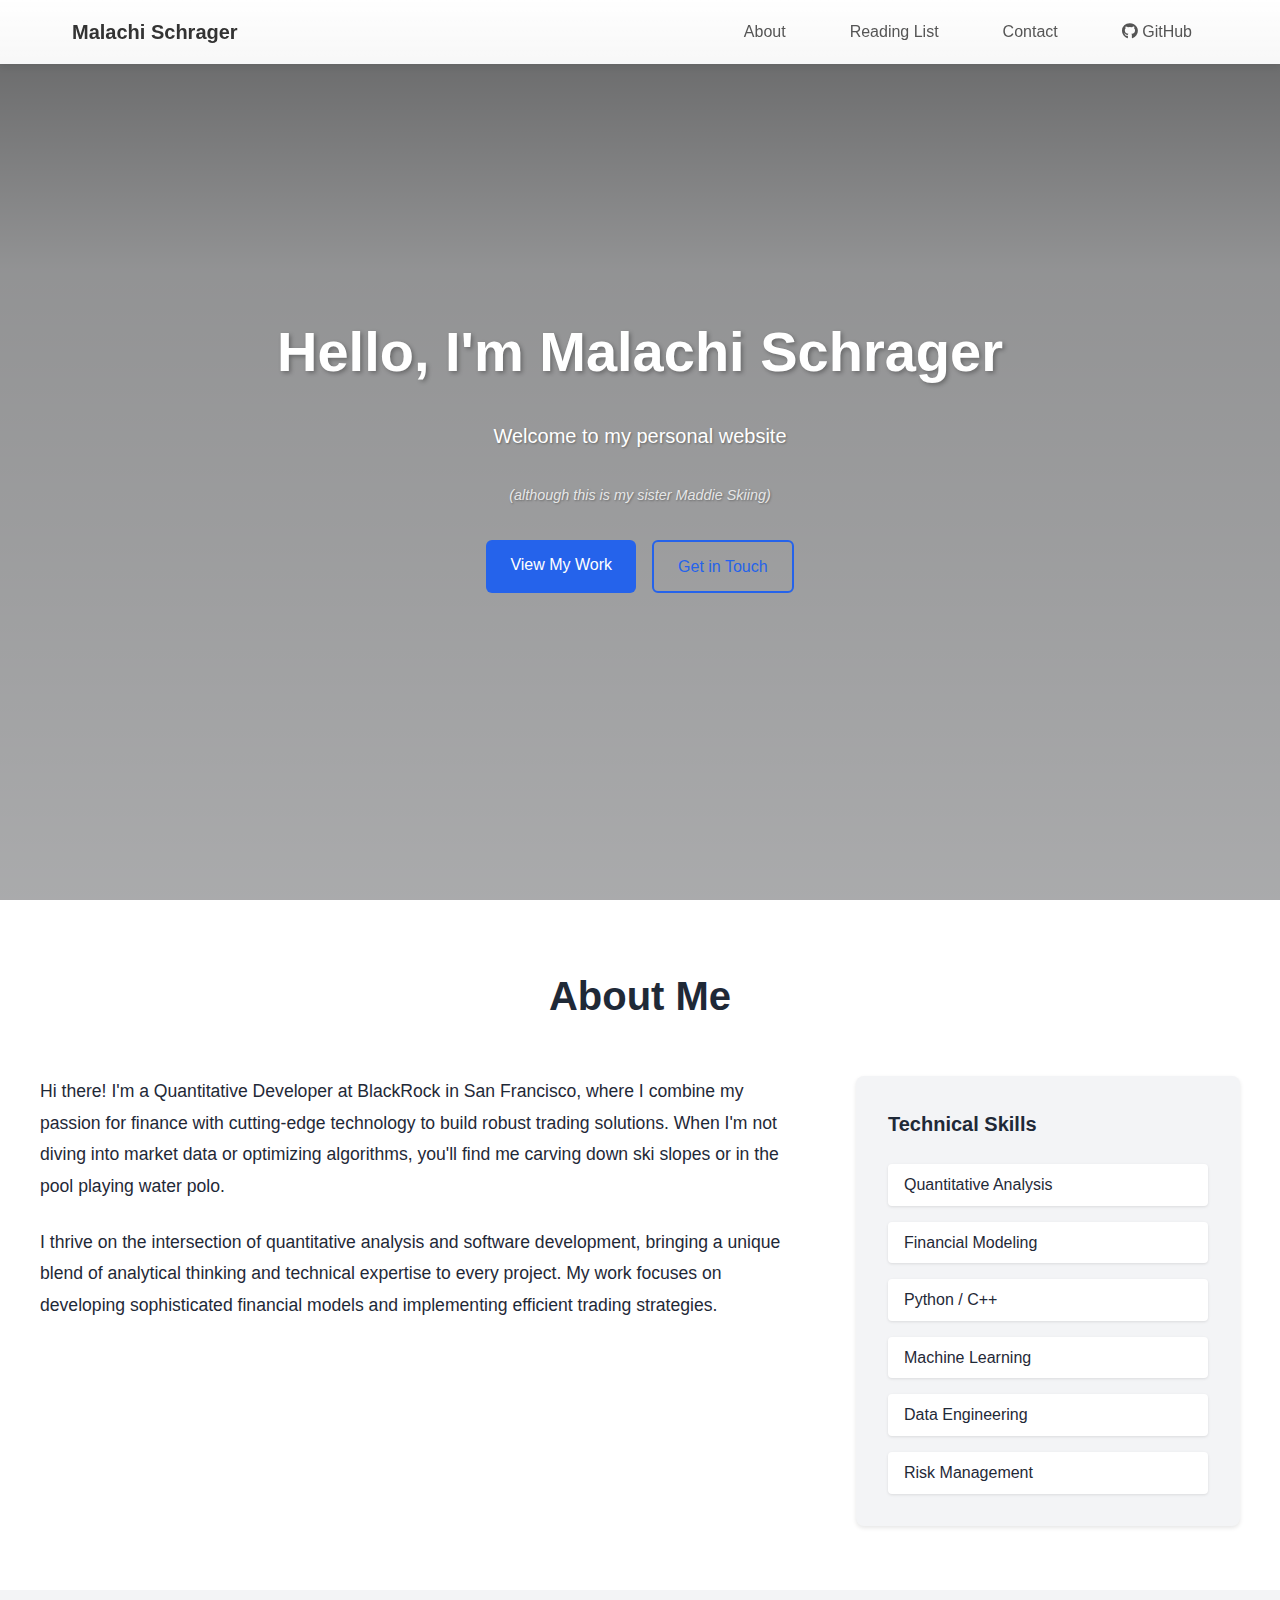
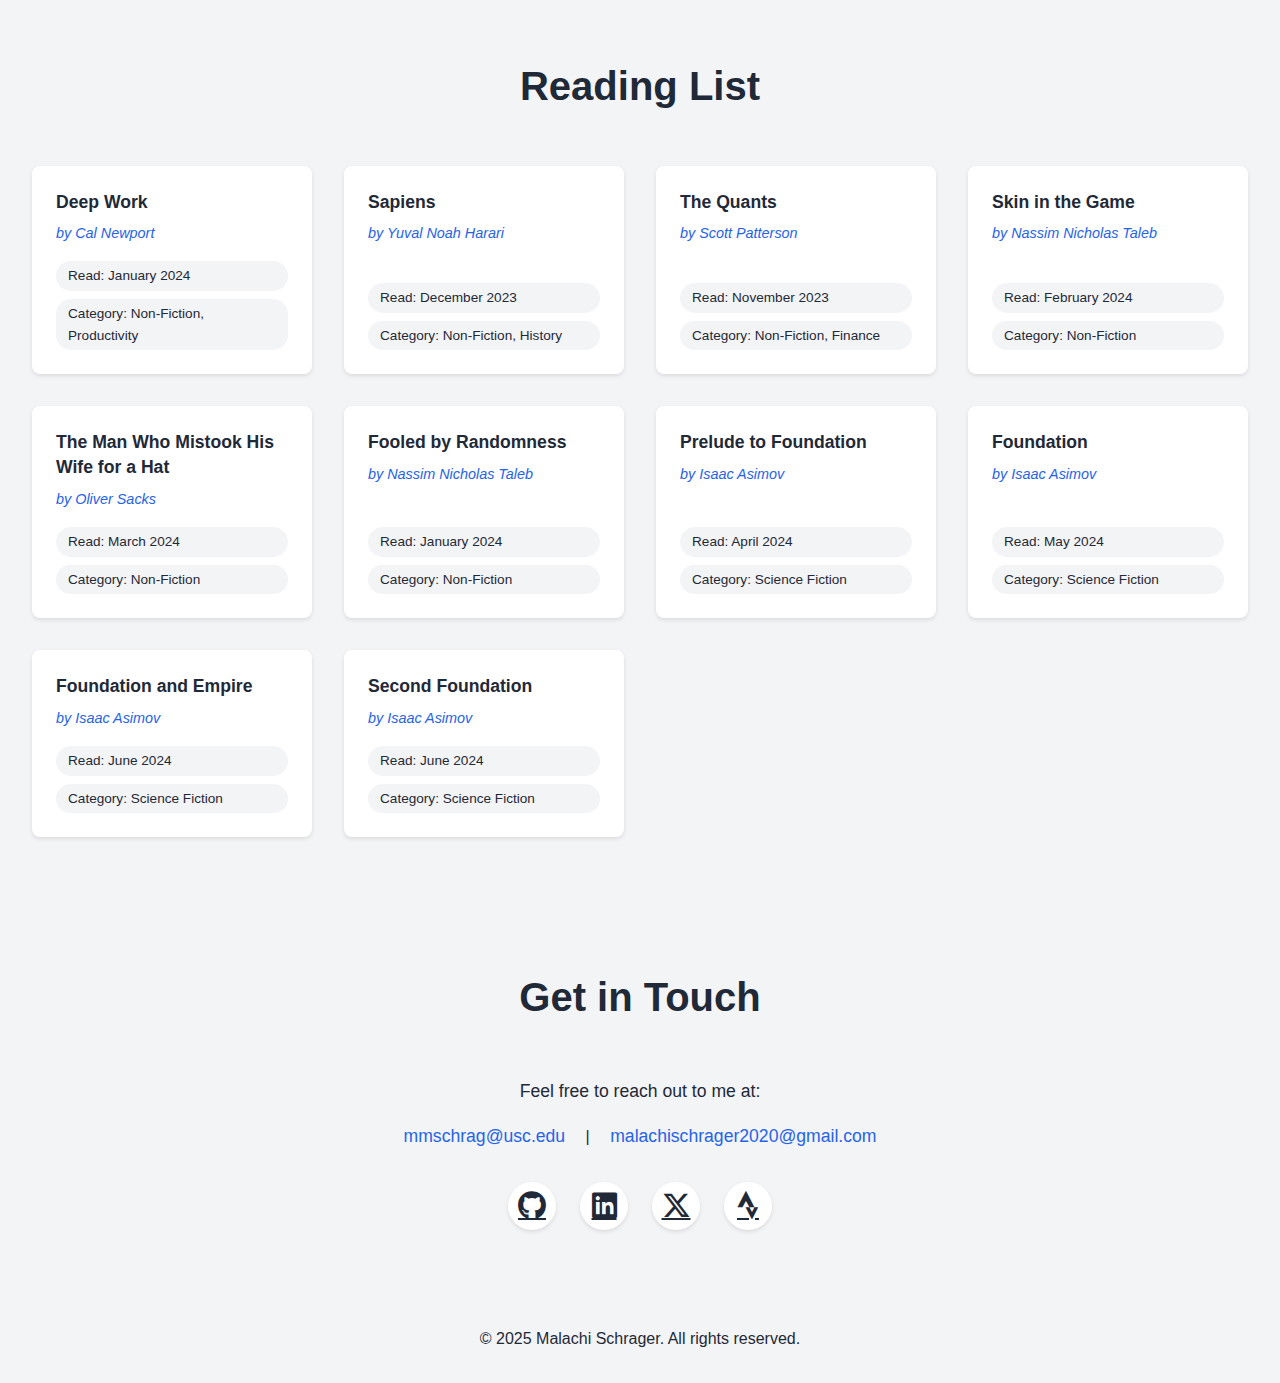
==== index.html @ 15e44632 "Initial commit with S3 video" ====
<!DOCTYPE html>
<html lang="en">
<head>
    <meta charset="UTF-8">
    <meta name="viewport" content="width=device-width, initial-scale=1.0">
    <title>Malachi Schrager - Personal Website</title>
    <link rel="stylesheet" href="styles.css">
    <link rel="stylesheet" href="https://cdnjs.cloudflare.com/ajax/libs/font-awesome/6.5.1/css/all.min.css">
</head>
<body>
    <nav class="navbar">
        <div class="nav-content">
            <a href="#home" class="logo">Malachi Schrager</a>
            <ul class="nav-links">
                <li><a href="#about">About</a></li>
                <li><a href="#reading-list">Reading List</a></li>
                <li><a href="#contact">Contact</a></li>
                <li><a href="https://github.com/malachischrager" target="_blank"><i class="fab fa-github"></i> GitHub</a></li>
            </ul>
        </div>
    </nav>

    <section id="home" class="hero">
        <div class="video-background">
            <video autoplay muted loop playsinline id="hero-video">
                <source src="https://malachi-schrager-website.s3.us-west-1.amazonaws.com/videos/background.mp4" type="video/mp4">
                Your browser does not support the video tag.
            </video>
            <div class="video-overlay"></div>
        </div>
        <div class="hero-content">
            <h1>Hello, I'm Malachi Schrager</h1>
            <p>Welcome to my personal website</p>
            <p class="video-credit">(although this is my sister Maddie Skiing)</p>
            <div class="cta-buttons">
                <a href="#about" class="cta-primary">View My Work</a>
                <a href="#contact" class="cta-secondary">Get in Touch</a>
            </div>
        </div>
    </section>

    <section id="about" class="about">
        <h2>About Me</h2>
        <div class="about-content">
            <div class="about-text">
                <p>Hi there! I'm a Quantitative Developer at BlackRock in San Francisco, where I combine my passion for finance with cutting-edge technology to build robust trading solutions. When I'm not diving into market data or optimizing algorithms, you'll find me carving down ski slopes or in the pool playing water polo.</p>
                
                <p>I thrive on the intersection of quantitative analysis and software development, bringing a unique blend of analytical thinking and technical expertise to every project. My work focuses on developing sophisticated financial models and implementing efficient trading strategies.</p>
            </div>
            <div class="skills">
                <h3>Technical Skills</h3>
                <ul class="skills-list">
                    <li>Quantitative Analysis</li>
                    <li>Financial Modeling</li>
                    <li>Python / C++</li>
                    <li>Machine Learning</li>
                    <li>Data Engineering</li>
                    <li>Risk Management</li>
                </ul>
            </div>
        </div>
    </section>

    <!-- Projects section commented out for now
    <section id="projects" class="projects">
        <h2>Projects</h2>
        <div class="projects-grid">
            <div class="project-card">
                <h3>Project 1</h3>
                <p>Description of your first project</p>
                <a href="#" class="project-link">Learn More</a>
            </div>
            <div class="project-card">
                <h3>Project 2</h3>
                <p>Description of your second project</p>
                <a href="#" class="project-link">Learn More</a>
            </div>
            <div class="project-card">
                <h3>Project 3</h3>
                <p>Description of your third project</p>
                <a href="#" class="project-link">Learn More</a>
            </div>
        </div>
    </section>
    -->

    <section id="reading-list" class="reading-list">
        <h2>Reading List</h2>
        <div class="books-grid">
            <div class="book-card">
                <h3>Deep Work</h3>
                <p class="book-author">by Cal Newport</p>
                <div class="book-metadata">
                    <span class="read-date">Read: January 2024</span>
                    <span class="book-category">Category: Non-Fiction, Productivity</span>
                </div>
            </div>
            <div class="book-card">
                <h3>Sapiens</h3>
                <p class="book-author">by Yuval Noah Harari</p>
                <div class="book-metadata">
                    <span class="read-date">Read: December 2023</span>
                    <span class="book-category">Category: Non-Fiction, History</span>
                </div>
            </div>
            <div class="book-card">
                <h3>The Quants</h3>
                <p class="book-author">by Scott Patterson</p>
                <div class="book-metadata">
                    <span class="read-date">Read: November 2023</span>
                    <span class="book-category">Category: Non-Fiction, Finance</span>
                </div>
            </div>
            <div class="book-card">
                <h3>Skin in the Game</h3>
                <p class="book-author">by Nassim Nicholas Taleb</p>
                <div class="book-metadata">
                    <span class="read-date">Read: February 2024</span>
                    <span class="book-category">Category: Non-Fiction</span>
                </div>
            </div>
            <div class="book-card">
                <h3>The Man Who Mistook His Wife for a Hat</h3>
                <p class="book-author">by Oliver Sacks</p>
                <div class="book-metadata">
                    <span class="read-date">Read: March 2024</span>
                    <span class="book-category">Category: Non-Fiction</span>
                </div>
            </div>
            <div class="book-card">
                <h3>Fooled by Randomness</h3>
                <p class="book-author">by Nassim Nicholas Taleb</p>
                <div class="book-metadata">
                    <span class="read-date">Read: January 2024</span>
                    <span class="book-category">Category: Non-Fiction</span>
                </div>
            </div>
            <div class="book-card">
                <h3>Prelude to Foundation</h3>
                <p class="book-author">by Isaac Asimov</p>
                <div class="book-metadata">
                    <span class="read-date">Read: April 2024</span>
                    <span class="book-category">Category: Science Fiction</span>
                </div>
            </div>
            <div class="book-card">
                <h3>Foundation</h3>
                <p class="book-author">by Isaac Asimov</p>
                <div class="book-metadata">
                    <span class="read-date">Read: May 2024</span>
                    <span class="book-category">Category: Science Fiction</span>
                </div>
            </div>
            <div class="book-card">
                <h3>Foundation and Empire</h3>
                <p class="book-author">by Isaac Asimov</p>
                <div class="book-metadata">
                    <span class="read-date">Read: June 2024</span>
                    <span class="book-category">Category: Science Fiction</span>
                </div>
            </div>
            <div class="book-card">
                <h3>Second Foundation</h3>
                <p class="book-author">by Isaac Asimov</p>
                <div class="book-metadata">
                    <span class="read-date">Read: June 2024</span>
                    <span class="book-category">Category: Science Fiction</span>
                </div>
            </div>
        </div>
    </section>

    <section id="contact" class="contact">
        <h2>Get in Touch</h2>
        <div class="contact-info">
            <p>Feel free to reach out to me at:</p>
            <div class="email-addresses">
                <a href="mailto:mmschrag@usc.edu" class="email-link">mmschrag@usc.edu</a>
                <span class="email-separator">|</span>
                <a href="mailto:malachischrager2020@gmail.com" class="email-link">malachischrager2020@gmail.com</a>
            </div>
        </div>
        <div class="social-links">
            <a href="https://github.com/malachischrager" target="_blank" class="social-icon" title="GitHub">
                <i class="fab fa-github"></i>
            </a>
            <a href="https://www.linkedin.com/in/malachischrager/" target="_blank" class="social-icon" title="LinkedIn">
                <i class="fab fa-linkedin"></i>
            </a>
            <a href="https://x.com/malachy_murphy3" target="_blank" class="social-icon" title="Twitter">
                <i class="fa-brands fa-x-twitter"></i>
            </a>
            <a href="https://www.strava.com/athletes/134613153" target="_blank" class="social-icon" title="Strava">
                <i class="fab fa-strava"></i>
            </a>
        </div>
    </section>

    <footer>
        <p>&copy; 2025 Malachi Schrager. All rights reserved.</p>
    </footer>

    <script src="script.js"></script>
</body>
</html>
---- styles.css ----
/* Global Styles */
:root {
    --primary-color: #2563eb;
    --secondary-color: #1e40af;
    --text-color: #1f2937;
    --background-color: #ffffff;
    --section-bg: #f3f4f6;
}

* {
    margin: 0;
    padding: 0;
    box-sizing: border-box;
}

html {
    scroll-behavior: smooth;
}

body {
    font-family: 'Inter', -apple-system, BlinkMacSystemFont, 'Segoe UI', Roboto, sans-serif;
    line-height: 1.6;
    color: var(--text-color);
}

/* Navigation */
.navbar {
    position: fixed;
    top: 0;
    left: 0;
    width: 100%;
    z-index: 1000;
    background: linear-gradient(to bottom,
        rgba(255, 255, 255, 1) 0%,
        rgba(255, 255, 255, 0.95) 100%);
    box-shadow: 0 2px 8px rgba(0, 0, 0, 0.1);
    padding: 1rem 0;
}

.nav-content {
    max-width: 1200px;
    margin: 0 auto;
    padding: 0 2rem;
    display: flex;
    justify-content: space-between;
    align-items: center;
}

.logo {
    color: #333;
    text-decoration: none;
    font-size: 1.25rem;
    font-weight: 600;
}

.nav-links {
    display: flex;
    gap: 2rem;
    list-style: none;
    align-items: center;
    margin: 0;
    padding: 0;
}

.nav-links a {
    color: #555;
    text-decoration: none;
    font-weight: 500;
    transition: all 0.3s ease;
    padding: 0.5rem 1rem;
    border-radius: 4px;
}

.nav-links a:hover {
    color: #000;
    background-color: rgba(0, 0, 0, 0.05);
}

/* Hero Section */
.hero {
    padding-top: 80px;
    position: relative;
    height: 100vh;
    display: flex;
    align-items: center;
    justify-content: center;
    text-align: center;
    color: var(--background-color);
    overflow: hidden;
}

.video-background {
    position: absolute;
    top: 0;
    left: 0;
    width: 100%;
    height: 100%;
    z-index: 0;
}

#hero-video {
    position: absolute;
    top: 50%;
    left: 50%;
    min-width: 100%;
    min-height: 100%;
    width: auto;
    height: auto;
    transform: translateX(-50%) translateY(-50%);
    object-fit: cover;
}

.video-overlay {
    position: absolute;
    top: 0;
    left: 0;
    width: 100%;
    height: 100%;
    background: linear-gradient(to bottom,
        rgba(0, 0, 0, 0.6) 0%,
        rgba(0, 0, 0, 0.4) 30%,
        rgba(0, 0, 0, 0.3) 100%);
}

.hero-content {
    position: relative;
    z-index: 1;
    max-width: 800px;
    padding: 0 2rem;
}

.hero-content h1 {
    font-size: 3.5rem;
    margin-bottom: 1.5rem;
    text-shadow: 2px 2px 4px rgba(0, 0, 0, 0.3);
}

.hero-content p {
    font-size: 1.25rem;
    margin-bottom: 2rem;
    text-shadow: 1px 1px 2px rgba(0, 0, 0, 0.3);
}

.video-credit {
    font-size: 0.9rem !important;
    color: rgba(255, 255, 255, 0.8);
    margin-bottom: 2rem;
    font-style: italic;
}

.cta-buttons {
    display: flex;
    gap: 1rem;
    justify-content: center;
}

.cta-primary, .cta-secondary {
    padding: 0.75rem 1.5rem;
    border-radius: 0.375rem;
    text-decoration: none;
    font-weight: 500;
    transition: all 0.3s ease;
}

.cta-primary {
    background-color: var(--primary-color);
    color: white;
}

.cta-secondary {
    border: 2px solid var(--primary-color);
    color: var(--primary-color);
}

.cta-primary:hover {
    background-color: var(--secondary-color);
}

.cta-secondary:hover {
    background-color: var(--primary-color);
    color: white;
}

/* Sections */
section {
    padding: 5rem 2rem;
}

section:nth-child(even) {
    background-color: var(--section-bg);
}

h2 {
    text-align: center;
    font-size: 2.5rem;
    margin-bottom: 3rem;
}

/* About Section */
.about {
    padding: 4rem 2rem;
    background-color: var(--background-color);
}

.about-content {
    max-width: 1200px;
    margin: 0 auto;
    display: grid;
    grid-template-columns: 2fr 1fr;
    gap: 3rem;
    align-items: start;
}

.about-text {
    line-height: 1.8;
}

.about-text p {
    margin-bottom: 1.5rem;
    font-size: 1.1rem;
    color: var(--text-color);
}

.about-text p:last-child {
    margin-bottom: 0;
}

.skills {
    background-color: var(--section-bg);
    padding: 2rem;
    border-radius: 8px;
    box-shadow: 0 2px 4px rgba(0, 0, 0, 0.1);
}

.skills h3 {
    color: var(--text-color);
    margin-bottom: 1.5rem;
    font-size: 1.25rem;
}

.skills-list {
    list-style: none;
    display: grid;
    grid-template-columns: 1fr;
    gap: 1rem;
}

.skills-list li {
    color: var(--text-color);
    font-size: 1rem;
    padding: 0.5rem 1rem;
    background-color: var(--background-color);
    border-radius: 4px;
    box-shadow: 0 1px 3px rgba(0, 0, 0, 0.1);
    transition: transform 0.2s ease;
}

.skills-list li:hover {
    transform: translateX(5px);
}

@media (max-width: 768px) {
    .about-content {
        grid-template-columns: 1fr;
        gap: 2rem;
    }
    
    .about-text, .skills {
        padding: 1.5rem;
    }
}

/* Projects Section - Commented out for now
.projects {
    padding: 4rem 2rem;
    background-color: var(--section-bg);
}

.projects-grid {
    display: grid;
    grid-template-columns: repeat(auto-fit, minmax(300px, 1fr));
    gap: 2rem;
    margin-top: 2rem;
}

.project-card {
    background-color: var(--background-color);
    padding: 2rem;
    border-radius: 8px;
    box-shadow: 0 2px 4px rgba(0, 0, 0, 0.1);
    transition: transform 0.3s ease;
}

.project-card:hover {
    transform: translateY(-5px);
}

.project-card h3 {
    color: var(--text-color);
    margin-bottom: 1rem;
}

.project-card p {
    color: var(--text-color);
    margin-bottom: 1.5rem;
}

.project-link {
    display: inline-block;
    padding: 0.5rem 1rem;
    background-color: var(--primary-color);
    color: white;
    text-decoration: none;
    border-radius: 4px;
    transition: background-color 0.3s ease;
}

.project-link:hover {
    background-color: var(--secondary-color);
}
*/

/* Reading List Section */
.reading-list {
    padding: 4rem 2rem;
    background-color: var(--section-bg);
}

.books-grid {
    display: grid;
    grid-template-columns: repeat(auto-fill, minmax(250px, 1fr));
    gap: 2rem;
    margin-top: 2rem;
}

.book-card {
    background-color: var(--background-color);
    border-radius: 8px;
    padding: 1.5rem;
    box-shadow: 0 2px 4px rgba(0, 0, 0, 0.1);
    transition: transform 0.2s ease-in-out;
    display: flex;
    flex-direction: column;
}

.book-card:hover {
    transform: translateY(-5px);
    box-shadow: 0 4px 8px rgba(0, 0, 0, 0.15);
}

.book-card h3 {
    color: var(--text-color);
    font-size: 1.1rem;
    margin-bottom: 0.5rem;
    line-height: 1.4;
}

.book-author {
    color: var(--primary-color);
    font-size: 0.9rem;
    margin-bottom: 1rem;
    font-style: italic;
}

.book-metadata {
    margin-top: auto;
    display: flex;
    flex-direction: column;
    gap: 0.5rem;
    font-size: 0.85rem;
}

.read-date, .book-category {
    background-color: var(--section-bg);
    padding: 0.25rem 0.75rem;
    border-radius: 15px;
    display: inline-block;
    color: var(--text-color);
}

@media (max-width: 768px) {
    .books-grid {
        grid-template-columns: repeat(auto-fill, minmax(200px, 1fr));
    }
    
    .book-card {
        padding: 1rem;
    }
}

/* Contact Section */
.contact {
    text-align: center;
    padding: 4rem 2rem;
    background-color: var(--section-bg);
}

.contact-info {
    margin-bottom: 2rem;
}

.contact-info p {
    font-size: 1.1rem;
    margin-bottom: 1rem;
    color: var(--text-color);
}

.email-addresses {
    margin-bottom: 2rem;
}

.email-link {
    color: var(--primary-color);
    text-decoration: none;
    font-size: 1.1rem;
    transition: color 0.2s ease;
}

.email-link:hover {
    color: var(--secondary-color);
    text-decoration: underline;
}

.email-separator {
    margin: 0 1rem;
    color: var(--text-color);
}

.social-links {
    display: flex;
    justify-content: center;
    gap: 1.5rem;
    margin-top: 1rem;
}

.social-icon {
    color: var(--text-color);
    font-size: 1.8rem;
    transition: all 0.2s ease;
    padding: 0.5rem;
    border-radius: 50%;
    background-color: var(--background-color);
    width: 3rem;
    height: 3rem;
    display: flex;
    align-items: center;
    justify-content: center;
    box-shadow: 0 2px 4px rgba(0, 0, 0, 0.1);
}

.social-icon:hover {
    color: var(--primary-color);
    transform: translateY(-3px);
    box-shadow: 0 4px 8px rgba(0, 0, 0, 0.15);
}

/* Specific social icon colors on hover */
.social-icon:hover .fa-github {
    color: #333;
}

.social-icon:hover .fa-linkedin {
    color: #0077b5;
}

.social-icon:hover .fa-x-twitter {
    color: #000;
}

.social-icon:hover .fa-strava {
    color: #fc4c02;
}

@media (max-width: 768px) {
    .email-addresses {
        display: flex;
        flex-direction: column;
        gap: 0.5rem;
    }
    
    .email-separator {
        display: none;
    }
}

/* Responsive adjustments */
@media (max-width: 768px) {
    .books-grid {
        grid-template-columns: 1fr;
    }
    
    .book-card {
        padding: 1rem;
    }
}

/* Responsive Design */
@media (max-width: 768px) {
    .nav-content {
        flex-direction: column;
        gap: 1rem;
    }

    .hero-content h1 {
        font-size: 2rem;
    }

    .cta-buttons {
        flex-direction: column;
    }
}

/* Footer */
footer {
    text-align: center;
    padding: 2rem;
    background-color: var(--section-bg);
}
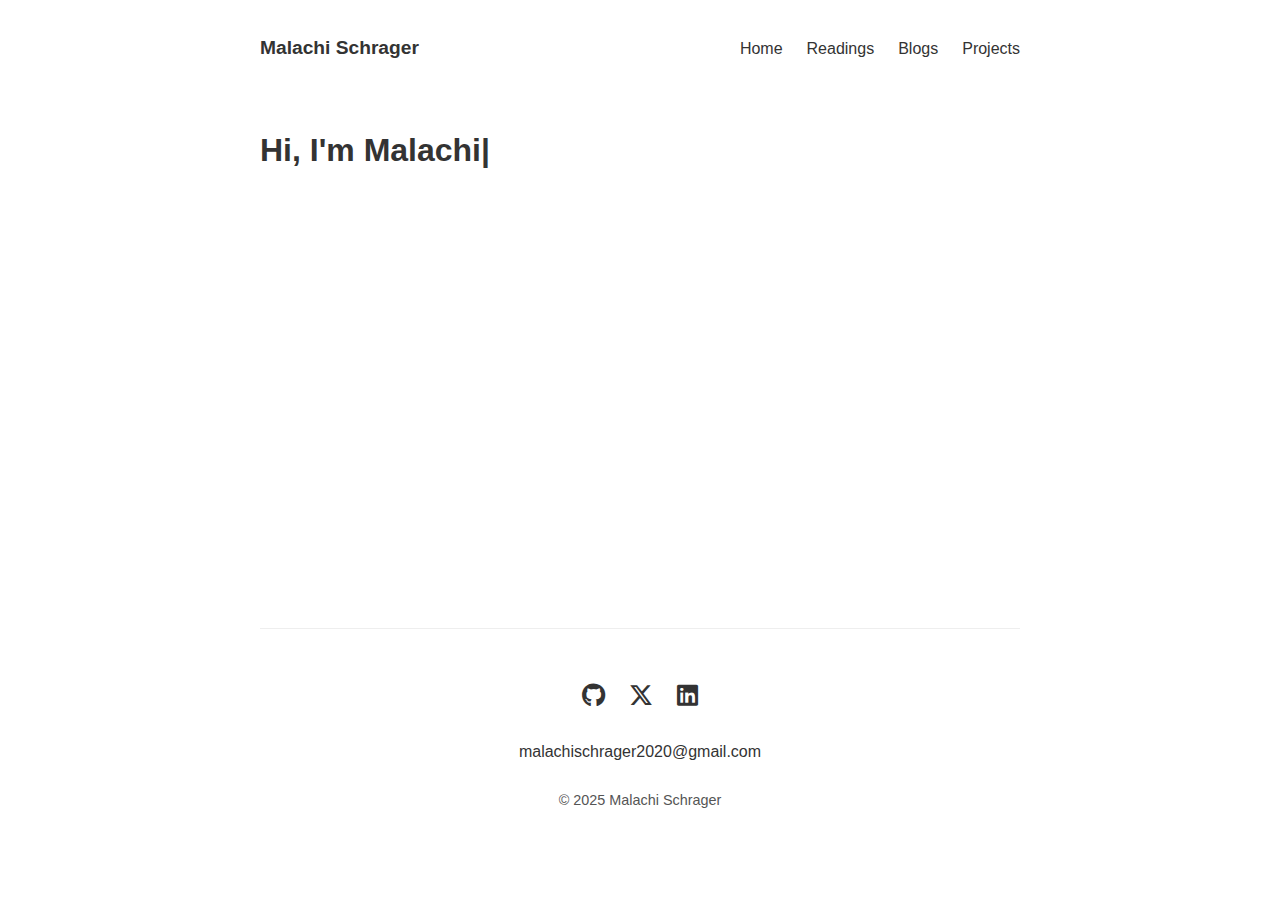
==== commit c71e1c20: "Fix navigation links for GitHub Pages compatibility" ====
--- a/index.html
+++ b/index.html
@@ -3,201 +3,60 @@
 <head>
     <meta charset="UTF-8">
     <meta name="viewport" content="width=device-width, initial-scale=1.0">
-    <title>Malachi Schrager - Personal Website</title>
+    <title>Malachi Schrager</title>
     <link rel="stylesheet" href="styles.css">
     <link rel="stylesheet" href="https://cdnjs.cloudflare.com/ajax/libs/font-awesome/6.5.1/css/all.min.css">
 </head>
 <body>
-    <nav class="navbar">
-        <div class="nav-content">
-            <a href="#home" class="logo">Malachi Schrager</a>
-            <ul class="nav-links">
-                <li><a href="#about">About</a></li>
-                <li><a href="#reading-list">Reading List</a></li>
-                <li><a href="#contact">Contact</a></li>
-                <li><a href="https://github.com/malachischrager" target="_blank"><i class="fab fa-github"></i> GitHub</a></li>
-            </ul>
-        </div>
-    </nav>
+    <header>
+        <nav>
+            <a href="/" class="nav-name">Malachi Schrager</a>
+            <div class="nav-links">
+                <a href="./index.html">Home</a>
+                <a href="./readings.html">Readings</a>
+                <a href="./blogs.html">Blogs</a>
+                <a href="./projects.html">Projects</a>
+            </div>
+        </nav>
+    </header>
 
-    <section id="home" class="hero">
-        <div class="video-background">
-            <video autoplay muted loop playsinline id="hero-video">
-                <source src="https://malachi-schrager-website.s3.us-west-1.amazonaws.com/videos/background.mp4" type="video/mp4">
-                Your browser does not support the video tag.
-            </video>
-            <div class="video-overlay"></div>
-        </div>
-        <div class="hero-content">
-            <h1>Hello, I'm Malachi Schrager</h1>
-            <p>Welcome to my personal website</p>
-            <p class="video-credit">(although this is my sister Maddie Skiing)</p>
-            <div class="cta-buttons">
-                <a href="#about" class="cta-primary">View My Work</a>
-                <a href="#contact" class="cta-secondary">Get in Touch</a>
-            </div>
-        </div>
-    </section>
-
-    <section id="about" class="about">
-        <h2>About Me</h2>
-        <div class="about-content">
-            <div class="about-text">
-                <p>Hi there! I'm a Quantitative Developer at BlackRock in San Francisco, where I combine my passion for finance with cutting-edge technology to build robust trading solutions. When I'm not diving into market data or optimizing algorithms, you'll find me carving down ski slopes or in the pool playing water polo.</p>
-                
-                <p>I thrive on the intersection of quantitative analysis and software development, bringing a unique blend of analytical thinking and technical expertise to every project. My work focuses on developing sophisticated financial models and implementing efficient trading strategies.</p>
-            </div>
-            <div class="skills">
-                <h3>Technical Skills</h3>
-                <ul class="skills-list">
-                    <li>Quantitative Analysis</li>
-                    <li>Financial Modeling</li>
-                    <li>Python / C++</li>
-                    <li>Machine Learning</li>
-                    <li>Data Engineering</li>
-                    <li>Risk Management</li>
-                </ul>
-            </div>
-        </div>
-    </section>
-
-    <!-- Projects section commented out for now
-    <section id="projects" class="projects">
-        <h2>Projects</h2>
-        <div class="projects-grid">
-            <div class="project-card">
-                <h3>Project 1</h3>
-                <p>Description of your first project</p>
-                <a href="#" class="project-link">Learn More</a>
-            </div>
-            <div class="project-card">
-                <h3>Project 2</h3>
-                <p>Description of your second project</p>
-                <a href="#" class="project-link">Learn More</a>
-            </div>
-            <div class="project-card">
-                <h3>Project 3</h3>
-                <p>Description of your third project</p>
-                <a href="#" class="project-link">Learn More</a>
-            </div>
-        </div>
-    </section>
-    -->
-
-    <section id="reading-list" class="reading-list">
-        <h2>Reading List</h2>
-        <div class="books-grid">
-            <div class="book-card">
-                <h3>Deep Work</h3>
-                <p class="book-author">by Cal Newport</p>
-                <div class="book-metadata">
-                    <span class="read-date">Read: January 2024</span>
-                    <span class="book-category">Category: Non-Fiction, Productivity</span>
+    <main>
+        <section class="home-section">
+            <div class="bio">
+                <h1 class="typing-effect">Hi, I'm Malachi</h1>
+                <div class="bio-text">
+                    <p id="bio-paragraph" class="typing-content"></p>
+                </div>
+                <div class="video-container">
+                    <video autoplay muted loop playsinline id="bio-video">
+                        <source src="https://malachi-schrager-website.s3.us-west-1.amazonaws.com/videos/background.mp4" type="video/mp4">
+                        Your browser does not support the video tag.
+                    </video>
+                    <p class="video-caption">(My sister, Maddie, and I at our home, Mammoth Mountain in July!)</p>
                 </div>
             </div>
-            <div class="book-card">
-                <h3>Sapiens</h3>
-                <p class="book-author">by Yuval Noah Harari</p>
-                <div class="book-metadata">
-                    <span class="read-date">Read: December 2023</span>
-                    <span class="book-category">Category: Non-Fiction, History</span>
-                </div>
-            </div>
-            <div class="book-card">
-                <h3>The Quants</h3>
-                <p class="book-author">by Scott Patterson</p>
-                <div class="book-metadata">
-                    <span class="read-date">Read: November 2023</span>
-                    <span class="book-category">Category: Non-Fiction, Finance</span>
-                </div>
-            </div>
-            <div class="book-card">
-                <h3>Skin in the Game</h3>
-                <p class="book-author">by Nassim Nicholas Taleb</p>
-                <div class="book-metadata">
-                    <span class="read-date">Read: February 2024</span>
-                    <span class="book-category">Category: Non-Fiction</span>
-                </div>
-            </div>
-            <div class="book-card">
-                <h3>The Man Who Mistook His Wife for a Hat</h3>
-                <p class="book-author">by Oliver Sacks</p>
-                <div class="book-metadata">
-                    <span class="read-date">Read: March 2024</span>
-                    <span class="book-category">Category: Non-Fiction</span>
-                </div>
-            </div>
-            <div class="book-card">
-                <h3>Fooled by Randomness</h3>
-                <p class="book-author">by Nassim Nicholas Taleb</p>
-                <div class="book-metadata">
-                    <span class="read-date">Read: January 2024</span>
-                    <span class="book-category">Category: Non-Fiction</span>
-                </div>
-            </div>
-            <div class="book-card">
-                <h3>Prelude to Foundation</h3>
-                <p class="book-author">by Isaac Asimov</p>
-                <div class="book-metadata">
-                    <span class="read-date">Read: April 2024</span>
-                    <span class="book-category">Category: Science Fiction</span>
-                </div>
-            </div>
-            <div class="book-card">
-                <h3>Foundation</h3>
-                <p class="book-author">by Isaac Asimov</p>
-                <div class="book-metadata">
-                    <span class="read-date">Read: May 2024</span>
-                    <span class="book-category">Category: Science Fiction</span>
-                </div>
-            </div>
-            <div class="book-card">
-                <h3>Foundation and Empire</h3>
-                <p class="book-author">by Isaac Asimov</p>
-                <div class="book-metadata">
-                    <span class="read-date">Read: June 2024</span>
-                    <span class="book-category">Category: Science Fiction</span>
-                </div>
-            </div>
-            <div class="book-card">
-                <h3>Second Foundation</h3>
-                <p class="book-author">by Isaac Asimov</p>
-                <div class="book-metadata">
-                    <span class="read-date">Read: June 2024</span>
-                    <span class="book-category">Category: Science Fiction</span>
-                </div>
-            </div>
-        </div>
-    </section>
 
-    <section id="contact" class="contact">
-        <h2>Get in Touch</h2>
-        <div class="contact-info">
-            <p>Feel free to reach out to me at:</p>
-            <div class="email-addresses">
-                <a href="mailto:mmschrag@usc.edu" class="email-link">mmschrag@usc.edu</a>
-                <span class="email-separator">|</span>
-                <a href="mailto:malachischrager2020@gmail.com" class="email-link">malachischrager2020@gmail.com</a>
-            </div>
-        </div>
+        </section>
+
+
+    </main>
+
+    <footer>
         <div class="social-links">
-            <a href="https://github.com/malachischrager" target="_blank" class="social-icon" title="GitHub">
+            <a href="https://github.com/malachischrager" target="_blank" title="GitHub">
                 <i class="fab fa-github"></i>
             </a>
-            <a href="https://www.linkedin.com/in/malachischrager/" target="_blank" class="social-icon" title="LinkedIn">
+            <a href="https://x.com/malachy_murphy3" target="_blank" title="Twitter">
+                <i class="fa-brands fa-x-twitter"></i>
+            </a>
+            <a href="https://www.linkedin.com/in/malachischrager/" target="_blank" title="LinkedIn">
                 <i class="fab fa-linkedin"></i>
             </a>
-            <a href="https://x.com/malachy_murphy3" target="_blank" class="social-icon" title="Twitter">
-                <i class="fa-brands fa-x-twitter"></i>
-            </a>
-            <a href="https://www.strava.com/athletes/134613153" target="_blank" class="social-icon" title="Strava">
-                <i class="fab fa-strava"></i>
-            </a>
         </div>
-    </section>
-
-    <footer>
-        <p>&copy; 2025 Malachi Schrager. All rights reserved.</p>
+        <div class="contact-info">
+            <a href="mailto:malachischrager2020@gmail.com">malachischrager2020@gmail.com</a>
+        </div>
+        <p class="copyright">&copy; 2025 Malachi Schrager</p>
     </footer>
 
     <script src="script.js"></script>
--- a/styles.css
+++ b/styles.css
@@ -1,10 +1,13 @@
 /* Global Styles */
 :root {
-    --primary-color: #2563eb;
-    --secondary-color: #1e40af;
-    --text-color: #1f2937;
-    --background-color: #ffffff;
-    --section-bg: #f3f4f6;
+    --text-color: #333;
+    --background-color: #fff;
+    --accent-color: #555;
+    --link-color: #333;
+    --link-hover-color: #000;
+    --border-color: #eee;
+    --font-family: -apple-system, BlinkMacSystemFont, 'Segoe UI', Roboto, Helvetica, Arial, sans-serif;
+    --cursor-color: #333;
 }
 
 * {
@@ -18,501 +21,278 @@
 }
 
 body {
-    font-family: 'Inter', -apple-system, BlinkMacSystemFont, 'Segoe UI', Roboto, sans-serif;
+    font-family: var(--font-family);
     line-height: 1.6;
     color: var(--text-color);
-}
-
-/* Navigation */
-.navbar {
-    position: fixed;
-    top: 0;
-    left: 0;
-    width: 100%;
-    z-index: 1000;
-    background: linear-gradient(to bottom,
-        rgba(255, 255, 255, 1) 0%,
-        rgba(255, 255, 255, 0.95) 100%);
-    box-shadow: 0 2px 8px rgba(0, 0, 0, 0.1);
-    padding: 1rem 0;
-}
-
-.nav-content {
-    max-width: 1200px;
+    background-color: var(--background-color);
+    max-width: 800px;
     margin: 0 auto;
-    padding: 0 2rem;
+    padding: 0 20px;
+}
+
+a {
+    color: var(--link-color);
+    text-decoration: none;
+}
+
+a:hover {
+    color: var(--link-hover-color);
+}
+
+h1, h2, h3 {
+    margin-bottom: 1rem;
+    font-weight: 600;
+    line-height: 1.3;
+}
+
+h1 {
+    font-size: 2rem;
+}
+
+h2 {
+    font-size: 1.5rem;
+    margin-top: 2rem;
+}
+
+h3 {
+    font-size: 1.2rem;
+}
+
+p {
+    margin-bottom: 1rem;
+}
+
+ul {
+    list-style-position: inside;
+    margin-bottom: 1rem;
+}
+
+/* Header and Navigation */
+header {
+    padding: 2rem 0;
+}
+
+nav {
     display: flex;
     justify-content: space-between;
     align-items: center;
-}
-
-.logo {
-    color: #333;
-    text-decoration: none;
-    font-size: 1.25rem;
+    flex-wrap: wrap;
+    gap: 1rem;
+}
+
+.nav-name {
     font-weight: 600;
+    font-size: 1.2rem;
 }
 
 .nav-links {
     display: flex;
-    gap: 2rem;
-    list-style: none;
-    align-items: center;
-    margin: 0;
-    padding: 0;
+    gap: 1.5rem;
 }
 
 .nav-links a {
-    color: #555;
-    text-decoration: none;
-    font-weight: 500;
-    transition: all 0.3s ease;
-    padding: 0.5rem 1rem;
+    padding: 0.25rem 0;
+    position: relative;
+}
+
+.nav-links a:hover {
+    text-decoration: underline;
+}
+
+/* Main Content */
+main {
+    padding-bottom: 4rem;
+}
+
+/* Home Section */
+.home-section {
+    padding: 2rem 0 3rem;
+}
+
+.bio {
+    margin-bottom: 2rem;
+}
+
+/* Typing Effect */
+.typing-effect::after {
+    content: '|';
+    animation: blink 1s step-end infinite;
+    color: var(--cursor-color);
+}
+
+@keyframes blink {
+    from, to { opacity: 1; }
+    50% { opacity: 0; }
+}
+
+.typing-content {
+    min-height: 4.8em; /* Adjust based on content */
+}
+
+.bio-text {
+    margin-bottom: 2rem;
+}
+
+/* Video Container */
+.video-container {
+    max-width: 600px;
+    margin: 2rem auto;
+    border-radius: 8px;
+    overflow: hidden;
+    box-shadow: 0 4px 8px rgba(0, 0, 0, 0.1);
+}
+
+#bio-video {
+    width: 100%;
+    display: block;
+}
+
+.video-caption {
+    text-align: center;
+    font-size: 0.85rem;
+    color: var(--accent-color);
+    font-style: italic;
+    padding: 0.5rem 0;
+    margin-bottom: 0;
+}
+
+.skills h2 {
+    margin-top: 0;
+    margin-bottom: 1rem;
+}
+
+.skills ul {
+    list-style-type: none;
+    display: grid;
+    grid-template-columns: repeat(auto-fill, minmax(180px, 1fr));
+    gap: 0.5rem;
+}
+
+.skills li {
+    padding: 0.5rem;
+    border: 1px solid var(--border-color);
     border-radius: 4px;
 }
 
-.nav-links a:hover {
-    color: #000;
-    background-color: rgba(0, 0, 0, 0.05);
-}
-
-/* Hero Section */
-.hero {
-    padding-top: 80px;
-    position: relative;
-    height: 100vh;
-    display: flex;
-    align-items: center;
-    justify-content: center;
-    text-align: center;
-    color: var(--background-color);
-    overflow: hidden;
-}
-
-.video-background {
-    position: absolute;
-    top: 0;
-    left: 0;
-    width: 100%;
-    height: 100%;
-    z-index: 0;
-}
-
-#hero-video {
-    position: absolute;
-    top: 50%;
-    left: 50%;
-    min-width: 100%;
-    min-height: 100%;
-    width: auto;
-    height: auto;
-    transform: translateX(-50%) translateY(-50%);
-    object-fit: cover;
-}
-
-.video-overlay {
-    position: absolute;
-    top: 0;
-    left: 0;
-    width: 100%;
-    height: 100%;
-    background: linear-gradient(to bottom,
-        rgba(0, 0, 0, 0.6) 0%,
-        rgba(0, 0, 0, 0.4) 30%,
-        rgba(0, 0, 0, 0.3) 100%);
-}
-
-.hero-content {
-    position: relative;
-    z-index: 1;
-    max-width: 800px;
-    padding: 0 2rem;
-}
-
-.hero-content h1 {
-    font-size: 3.5rem;
-    margin-bottom: 1.5rem;
-    text-shadow: 2px 2px 4px rgba(0, 0, 0, 0.3);
-}
-
-.hero-content p {
-    font-size: 1.25rem;
+/* Page Section */
+.page-section {
+    padding: 3rem 0;
+}
+
+.section-intro {
+    max-width: 600px;
     margin-bottom: 2rem;
-    text-shadow: 1px 1px 2px rgba(0, 0, 0, 0.3);
-}
-
-.video-credit {
-    font-size: 0.9rem !important;
-    color: rgba(255, 255, 255, 0.8);
-    margin-bottom: 2rem;
-    font-style: italic;
-}
-
-.cta-buttons {
-    display: flex;
-    gap: 1rem;
-    justify-content: center;
-}
-
-.cta-primary, .cta-secondary {
-    padding: 0.75rem 1.5rem;
-    border-radius: 0.375rem;
-    text-decoration: none;
-    font-weight: 500;
-    transition: all 0.3s ease;
-}
-
-.cta-primary {
-    background-color: var(--primary-color);
-    color: white;
-}
-
-.cta-secondary {
-    border: 2px solid var(--primary-color);
-    color: var(--primary-color);
-}
-
-.cta-primary:hover {
-    background-color: var(--secondary-color);
-}
-
-.cta-secondary:hover {
-    background-color: var(--primary-color);
-    color: white;
-}
-
-/* Sections */
-section {
-    padding: 5rem 2rem;
-}
-
-section:nth-child(even) {
-    background-color: var(--section-bg);
-}
-
-h2 {
-    text-align: center;
-    font-size: 2.5rem;
-    margin-bottom: 3rem;
-}
-
-/* About Section */
-.about {
-    padding: 4rem 2rem;
-    background-color: var(--background-color);
-}
-
-.about-content {
-    max-width: 1200px;
-    margin: 0 auto;
-    display: grid;
-    grid-template-columns: 2fr 1fr;
-    gap: 3rem;
-    align-items: start;
-}
-
-.about-text {
-    line-height: 1.8;
-}
-
-.about-text p {
-    margin-bottom: 1.5rem;
-    font-size: 1.1rem;
-    color: var(--text-color);
-}
-
-.about-text p:last-child {
-    margin-bottom: 0;
-}
-
-.skills {
-    background-color: var(--section-bg);
-    padding: 2rem;
-    border-radius: 8px;
-    box-shadow: 0 2px 4px rgba(0, 0, 0, 0.1);
-}
-
-.skills h3 {
-    color: var(--text-color);
-    margin-bottom: 1.5rem;
-    font-size: 1.25rem;
-}
-
-.skills-list {
-    list-style: none;
-    display: grid;
-    grid-template-columns: 1fr;
-    gap: 1rem;
-}
-
-.skills-list li {
-    color: var(--text-color);
-    font-size: 1rem;
-    padding: 0.5rem 1rem;
-    background-color: var(--background-color);
-    border-radius: 4px;
-    box-shadow: 0 1px 3px rgba(0, 0, 0, 0.1);
-    transition: transform 0.2s ease;
-}
-
-.skills-list li:hover {
-    transform: translateX(5px);
-}
-
-@media (max-width: 768px) {
-    .about-content {
-        grid-template-columns: 1fr;
-        gap: 2rem;
-    }
-    
-    .about-text, .skills {
-        padding: 1.5rem;
-    }
-}
-
-/* Projects Section - Commented out for now
-.projects {
-    padding: 4rem 2rem;
-    background-color: var(--section-bg);
-}
-
-.projects-grid {
-    display: grid;
-    grid-template-columns: repeat(auto-fit, minmax(300px, 1fr));
-    gap: 2rem;
-    margin-top: 2rem;
-}
-
-.project-card {
-    background-color: var(--background-color);
-    padding: 2rem;
-    border-radius: 8px;
-    box-shadow: 0 2px 4px rgba(0, 0, 0, 0.1);
-    transition: transform 0.3s ease;
-}
-
-.project-card:hover {
-    transform: translateY(-5px);
-}
-
-.project-card h3 {
-    color: var(--text-color);
-    margin-bottom: 1rem;
-}
-
-.project-card p {
-    color: var(--text-color);
-    margin-bottom: 1.5rem;
-}
-
-.project-link {
-    display: inline-block;
-    padding: 0.5rem 1rem;
-    background-color: var(--primary-color);
-    color: white;
-    text-decoration: none;
-    border-radius: 4px;
-    transition: background-color 0.3s ease;
-}
-
-.project-link:hover {
-    background-color: var(--secondary-color);
-}
-*/
-
-/* Reading List Section */
-.reading-list {
-    padding: 4rem 2rem;
-    background-color: var(--section-bg);
-}
-
+    color: var(--accent-color);
+}
+
+/* Readings Page */
 .books-grid {
     display: grid;
-    grid-template-columns: repeat(auto-fill, minmax(250px, 1fr));
+    grid-template-columns: repeat(auto-fill, minmax(200px, 1fr));
     gap: 2rem;
     margin-top: 2rem;
 }
 
-.book-card {
-    background-color: var(--background-color);
-    border-radius: 8px;
-    padding: 1.5rem;
-    box-shadow: 0 2px 4px rgba(0, 0, 0, 0.1);
-    transition: transform 0.2s ease-in-out;
+.book {
     display: flex;
     flex-direction: column;
-}
-
-.book-card:hover {
-    transform: translateY(-5px);
-    box-shadow: 0 4px 8px rgba(0, 0, 0, 0.15);
-}
-
-.book-card h3 {
-    color: var(--text-color);
-    font-size: 1.1rem;
+    padding: 1rem;
+    border: 1px solid var(--border-color);
+    border-radius: 4px;
+    transition: transform 0.2s ease, box-shadow 0.2s ease;
+}
+
+.book:hover {
+    transform: translateY(-3px);
+    box-shadow: 0 4px 8px rgba(0, 0, 0, 0.05);
+}
+
+.book h3 {
+    margin-bottom: 0.25rem;
+}
+
+.book p {
+    color: var(--accent-color);
+    font-size: 0.9rem;
     margin-bottom: 0.5rem;
-    line-height: 1.4;
-}
-
-.book-author {
-    color: var(--primary-color);
+}
+
+.book-meta {
+    display: flex;
+    flex-direction: column;
+    gap: 0.25rem;
+    margin-top: auto;
+    font-size: 0.8rem;
+    color: var(--accent-color);
+}
+
+/* Blogs Page */
+.blogs-container {
+    margin-top: 2rem;
+}
+
+/* Projects Page */
+.projects-container {
+    margin-top: 2rem;
+}
+
+.coming-soon {
+    text-align: center;
+    color: var(--accent-color);
+    font-style: italic;
+}
+
+/* Footer */
+footer {
+    padding: 3rem 0;
+    border-top: 1px solid var(--border-color);
+    display: flex;
+    flex-direction: column;
+    align-items: center;
+    gap: 1.5rem;
+}
+
+.social-links {
+    display: flex;
+    gap: 1.5rem;
+}
+
+.social-links a {
+    font-size: 1.5rem;
+}
+
+.contact-info {
+    display: flex;
+    gap: 1rem;
+    flex-wrap: wrap;
+    justify-content: center;
+}
+
+.copyright {
     font-size: 0.9rem;
-    margin-bottom: 1rem;
-    font-style: italic;
-}
-
-.book-metadata {
-    margin-top: auto;
-    display: flex;
-    flex-direction: column;
-    gap: 0.5rem;
-    font-size: 0.85rem;
-}
-
-.read-date, .book-category {
-    background-color: var(--section-bg);
-    padding: 0.25rem 0.75rem;
-    border-radius: 15px;
-    display: inline-block;
-    color: var(--text-color);
-}
-
-@media (max-width: 768px) {
+    color: var(--accent-color);
+    margin-bottom: 0;
+}
+
+/* Responsive Design */
+@media (max-width: 600px) {
+    nav {
+        flex-direction: column;
+        align-items: flex-start;
+        gap: 1rem;
+    }
+    
+    .nav-links {
+        gap: 1rem;
+    }
+    
     .books-grid {
-        grid-template-columns: repeat(auto-fill, minmax(200px, 1fr));
+        grid-template-columns: 1fr;
     }
     
-    .book-card {
-        padding: 1rem;
-    }
-}
-
-/* Contact Section */
-.contact {
-    text-align: center;
-    padding: 4rem 2rem;
-    background-color: var(--section-bg);
-}
-
-.contact-info {
-    margin-bottom: 2rem;
-}
-
-.contact-info p {
-    font-size: 1.1rem;
-    margin-bottom: 1rem;
-    color: var(--text-color);
-}
-
-.email-addresses {
-    margin-bottom: 2rem;
-}
-
-.email-link {
-    color: var(--primary-color);
-    text-decoration: none;
-    font-size: 1.1rem;
-    transition: color 0.2s ease;
-}
-
-.email-link:hover {
-    color: var(--secondary-color);
-    text-decoration: underline;
-}
-
-.email-separator {
-    margin: 0 1rem;
-    color: var(--text-color);
-}
-
-.social-links {
-    display: flex;
-    justify-content: center;
-    gap: 1.5rem;
-    margin-top: 1rem;
-}
-
-.social-icon {
-    color: var(--text-color);
-    font-size: 1.8rem;
-    transition: all 0.2s ease;
-    padding: 0.5rem;
-    border-radius: 50%;
-    background-color: var(--background-color);
-    width: 3rem;
-    height: 3rem;
-    display: flex;
-    align-items: center;
-    justify-content: center;
-    box-shadow: 0 2px 4px rgba(0, 0, 0, 0.1);
-}
-
-.social-icon:hover {
-    color: var(--primary-color);
-    transform: translateY(-3px);
-    box-shadow: 0 4px 8px rgba(0, 0, 0, 0.15);
-}
-
-/* Specific social icon colors on hover */
-.social-icon:hover .fa-github {
-    color: #333;
-}
-
-.social-icon:hover .fa-linkedin {
-    color: #0077b5;
-}
-
-.social-icon:hover .fa-x-twitter {
-    color: #000;
-}
-
-.social-icon:hover .fa-strava {
-    color: #fc4c02;
-}
-
-@media (max-width: 768px) {
-    .email-addresses {
-        display: flex;
+    .contact-info {
         flex-direction: column;
         gap: 0.5rem;
-    }
-    
-    .email-separator {
-        display: none;
-    }
-}
-
-/* Responsive adjustments */
-@media (max-width: 768px) {
-    .books-grid {
-        grid-template-columns: 1fr;
-    }
-    
-    .book-card {
-        padding: 1rem;
-    }
-}
-
-/* Responsive Design */
-@media (max-width: 768px) {
-    .nav-content {
-        flex-direction: column;
-        gap: 1rem;
-    }
-
-    .hero-content h1 {
-        font-size: 2rem;
-    }
-
-    .cta-buttons {
-        flex-direction: column;
-    }
-}
-
-/* Footer */
-footer {
-    text-align: center;
-    padding: 2rem;
-    background-color: var(--section-bg);
-}
+        align-items: center;
+    }
+}
